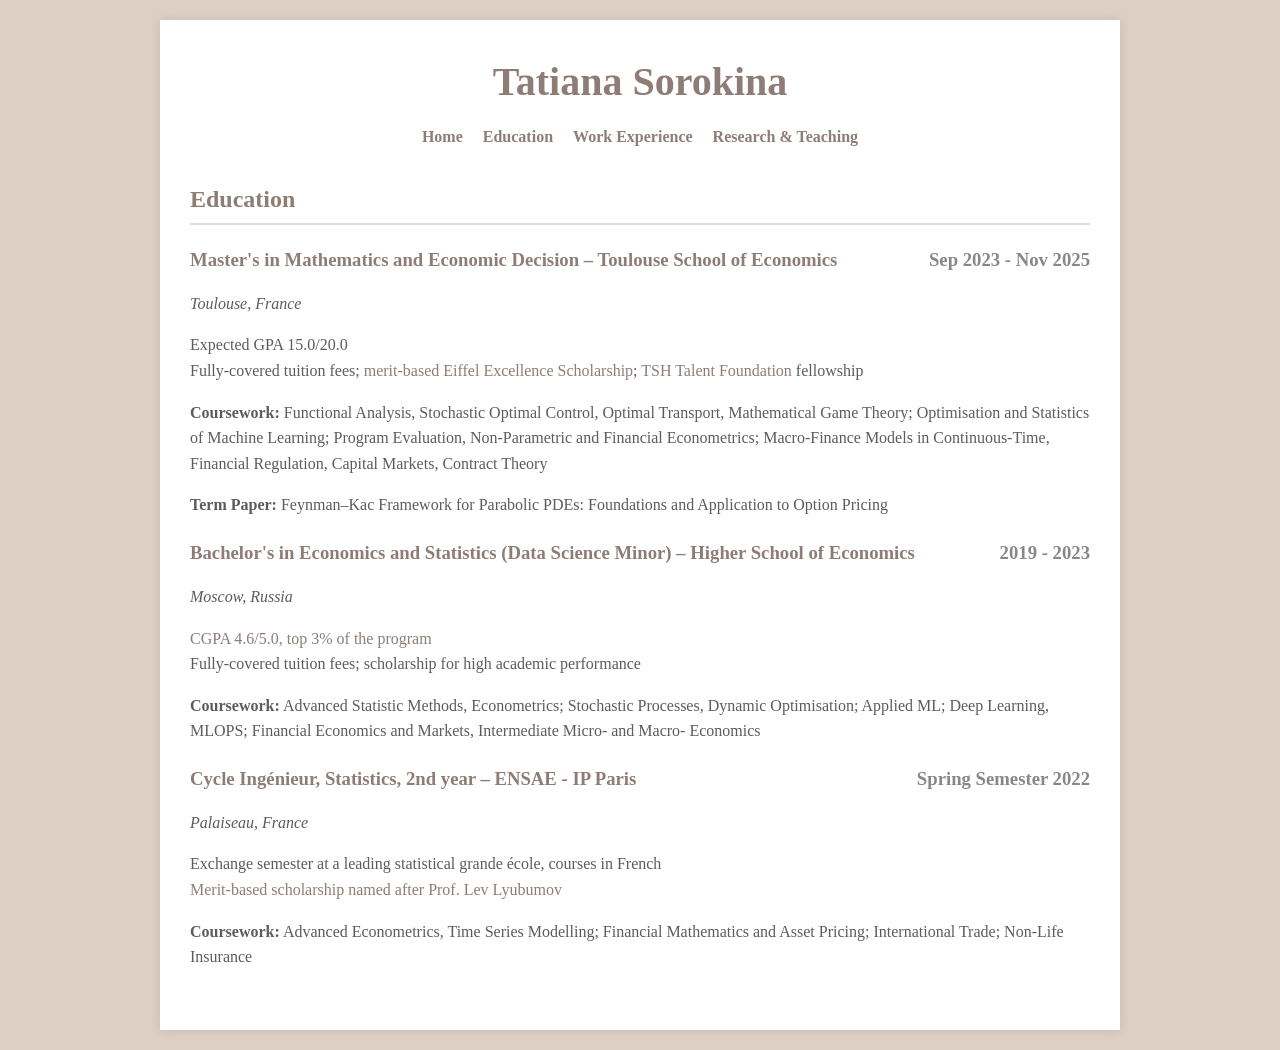
==== education.html @ a3a0c647 "Create education.html" ====
<!DOCTYPE html>
<html lang="en">
<head>
  <meta charset="UTF-8">
  <meta name="viewport" content="width=device-width, initial-scale=1">
  <title>Tatiana Sorokina - Education</title>
  <style>
    /* Global Styles */
    body {
      font-family: "Georgia", serif;
      line-height: 1.6;
      margin: 0;
      padding: 20px;
      background-color: #ddcfc4; /* Page background colour */
      color: #5c5c5c; /* Default text colour */
    }
    .container {
      max-width: 900px;
      margin: auto;
      background: #fff;
      padding: 30px;
      box-shadow: 0 0 10px rgba(0,0,0,0.1);
    }
    header {
      text-align: center;
      margin-bottom: 30px;
    }
    header h1 {
      margin: 0;
      font-size: 2.5em;
      color: #8e7d76; /* Headline colour */
    }
    nav ul {
      list-style: none;
      padding: 0;
      margin: 10px 0;
      display: flex;
      justify-content: center;
      gap: 20px;
    }
    nav ul li {
      display: inline;
    }
    nav ul li a {
      color: #8e7d76;
      text-decoration: none;
      font-weight: bold;
    }
    nav ul li a:hover {
      text-decoration: underline;
    }
    section {
      margin-bottom: 30px;
    }
    h2 {
      border-bottom: 2px solid #ddd;
      padding-bottom: 5px;
      color: #8e7d76;
    }
    h3 {
      color: #8e7d76;
      margin: 0;
    }
    .date {
      float: right;
      color: #888;
    }
    .subsection {
      margin-bottom: 20px;
      clear: both;
    }
    a {
      color: #8e7d76;
      text-decoration: none;
    }
    a:hover {
      text-decoration: underline;
    }
  </style>
</head>
<body>
  <div class="container">
    <header>
      <h1>Tatiana Sorokina</h1>
      <nav>
        <ul>
          <li><a href="index.html">Home</a></li>
          <li><a href="education.html">Education</a></li>
          <li><a href="work.html">Work Experience</a></li>
          <li><a href="research.html">Research & Teaching</a></li>
        </ul>
      </nav>
    </header>

    <section id="education">
      <h2>Education</h2>
      <div class="subsection">
        <h3>
          <a href="https://www.tse-fr.eu/master-mathematics-and-economic-decision"><strong>Master's in Mathematics and Economic Decision</strong></a> – Toulouse School of Economics
          <span class="date">Sep 2023 - Nov 2025</span>
        </h3>
        <p><em>Toulouse, France</em></p>
        <p>
          Expected GPA 15.0/20.0<br>
          Fully-covered tuition fees; <a href="https://www.campusfrance.org/en/eiffel-scholarship-program-of-excellence">merit-based Eiffel Excellence Scholarship</a>; <a href="https://tshtalentfoundation.org/">TSH Talent Foundation</a> fellowship
        </p>
        <p>
          <strong>Coursework:</strong> Functional Analysis, Stochastic Optimal Control, Optimal Transport, Mathematical Game Theory; Optimisation and Statistics of Machine Learning; Program Evaluation, Non-Parametric and Financial Econometrics; Macro-Finance Models in Continuous-Time, Financial Regulation, Capital Markets, Contract Theory
        </p>
        <p>
          <strong>Term Paper:</strong> Feynman–Kac Framework for Parabolic PDEs: Foundations and Application to Option Pricing
        </p>
      </div>

      <div class="subsection">
        <h3>
          <a href="https://www.hse.ru/en/ba/stat/"><strong>Bachelor's in Economics and Statistics (Data Science Minor)</strong></a> – Higher School of Economics
          <span class="date">2019 - 2023</span>
        </h3>
        <p><em>Moscow, Russia</em></p>
        <p>
          <a href="https://www.hse.ru/en/ba/stat/ratings">CGPA 4.6/5.0, top 3% of the program</a><br>
          Fully-covered tuition fees; scholarship for high academic performance
        </p>
        <p>
          <strong>Coursework:</strong> Advanced Statistic Methods, Econometrics; Stochastic Processes, Dynamic Optimisation; Applied ML; Deep Learning, MLOPS; Financial Economics and Markets, Intermediate Micro- and Macro- Economics
        </p>
      </div>

      <div class="subsection">
        <h3>
          <a href="https://www.ensae.fr/en/education/ingenieur-ensae-program/second-year"><strong>Cycle Ingénieur, Statistics, 2nd year</strong></a> – ENSAE - IP Paris
          <span class="date">Spring Semester 2022</span>
        </h3>
        <p><em>Palaiseau, France</em></p>
        <p>
          Exchange semester at a leading statistical grande école, courses in French<br>
          <a href="https://economics.hse.ru/io/news/542937241.html">Merit-based scholarship named after Prof. Lev Lyubumov</a>
        </p>
        <p>
          <strong>Coursework:</strong> Advanced Econometrics, Time Series Modelling; Financial Mathematics and Asset Pricing; International Trade; Non-Life Insurance
        </p>
      </div>
    </section>
  </div>
</body>
</html>
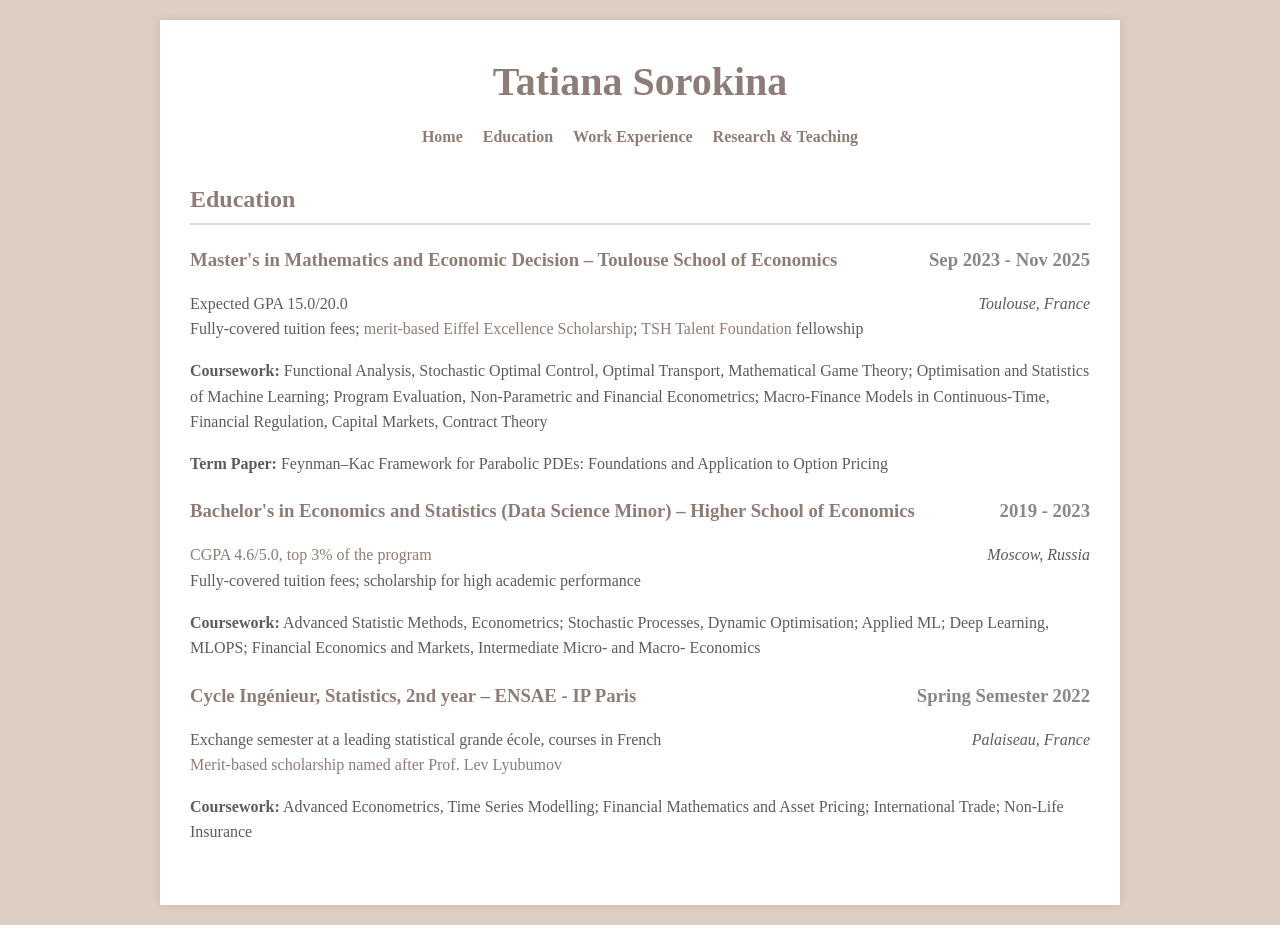
==== commit 37e83469: "Update education.html" ====
--- a/education.html
+++ b/education.html
@@ -4,79 +4,7 @@
   <meta charset="UTF-8">
   <meta name="viewport" content="width=device-width, initial-scale=1">
   <title>Tatiana Sorokina - Education</title>
-  <style>
-    /* Global Styles */
-    body {
-      font-family: "Georgia", serif;
-      line-height: 1.6;
-      margin: 0;
-      padding: 20px;
-      background-color: #ddcfc4; /* Page background colour */
-      color: #5c5c5c; /* Default text colour */
-    }
-    .container {
-      max-width: 900px;
-      margin: auto;
-      background: #fff;
-      padding: 30px;
-      box-shadow: 0 0 10px rgba(0,0,0,0.1);
-    }
-    header {
-      text-align: center;
-      margin-bottom: 30px;
-    }
-    header h1 {
-      margin: 0;
-      font-size: 2.5em;
-      color: #8e7d76; /* Headline colour */
-    }
-    nav ul {
-      list-style: none;
-      padding: 0;
-      margin: 10px 0;
-      display: flex;
-      justify-content: center;
-      gap: 20px;
-    }
-    nav ul li {
-      display: inline;
-    }
-    nav ul li a {
-      color: #8e7d76;
-      text-decoration: none;
-      font-weight: bold;
-    }
-    nav ul li a:hover {
-      text-decoration: underline;
-    }
-    section {
-      margin-bottom: 30px;
-    }
-    h2 {
-      border-bottom: 2px solid #ddd;
-      padding-bottom: 5px;
-      color: #8e7d76;
-    }
-    h3 {
-      color: #8e7d76;
-      margin: 0;
-    }
-    .date {
-      float: right;
-      color: #888;
-    }
-    .subsection {
-      margin-bottom: 20px;
-      clear: both;
-    }
-    a {
-      color: #8e7d76;
-      text-decoration: none;
-    }
-    a:hover {
-      text-decoration: underline;
-    }
-  </style>
+  <link rel="stylesheet" href="style.css">
 </head>
 <body>
   <div class="container">
@@ -99,7 +27,7 @@
           <a href="https://www.tse-fr.eu/master-mathematics-and-economic-decision"><strong>Master's in Mathematics and Economic Decision</strong></a> – Toulouse School of Economics
           <span class="date">Sep 2023 - Nov 2025</span>
         </h3>
-        <p><em>Toulouse, France</em></p>
+        <p><em class="place">Toulouse, France</em></p>
         <p>
           Expected GPA 15.0/20.0<br>
           Fully-covered tuition fees; <a href="https://www.campusfrance.org/en/eiffel-scholarship-program-of-excellence">merit-based Eiffel Excellence Scholarship</a>; <a href="https://tshtalentfoundation.org/">TSH Talent Foundation</a> fellowship
@@ -117,7 +45,7 @@
           <a href="https://www.hse.ru/en/ba/stat/"><strong>Bachelor's in Economics and Statistics (Data Science Minor)</strong></a> – Higher School of Economics
           <span class="date">2019 - 2023</span>
         </h3>
-        <p><em>Moscow, Russia</em></p>
+        <p><em class="place">Moscow, Russia</em></p>
         <p>
           <a href="https://www.hse.ru/en/ba/stat/ratings">CGPA 4.6/5.0, top 3% of the program</a><br>
           Fully-covered tuition fees; scholarship for high academic performance
@@ -132,7 +60,7 @@
           <a href="https://www.ensae.fr/en/education/ingenieur-ensae-program/second-year"><strong>Cycle Ingénieur, Statistics, 2nd year</strong></a> – ENSAE - IP Paris
           <span class="date">Spring Semester 2022</span>
         </h3>
-        <p><em>Palaiseau, France</em></p>
+        <p><em class="place">Palaiseau, France</em></p>
         <p>
           Exchange semester at a leading statistical grande école, courses in French<br>
           <a href="https://economics.hse.ru/io/news/542937241.html">Merit-based scholarship named after Prof. Lev Lyubumov</a>
--- a/style.css
+++ b/style.css
@@ -0,0 +1,78 @@
+/* Global Styles */
+body {
+  font-family: "Georgia", serif;
+  line-height: 1.6;
+  margin: 0;
+  padding: 20px;
+  background-color: #ddcfc4; /* Page background colour */
+  color: #5c5c5c; /* Default text colour */
+}
+.container {
+  max-width: 900px;
+  margin: auto;
+  background: #fff;
+  padding: 30px;
+  box-shadow: 0 0 10px rgba(0,0,0,0.1);
+}
+header {
+  text-align: center;
+  margin-bottom: 30px;
+}
+header h1 {
+  margin: 0;
+  font-size: 2.5em;
+  color: #8e7d76; /* Headline colour */
+}
+nav ul {
+  list-style: none;
+  padding: 0;
+  margin: 10px 0;
+  display: flex;
+  justify-content: center;
+  gap: 20px;
+}
+nav ul li {
+  display: inline;
+}
+nav ul li a {
+  color: #8e7d76;
+  text-decoration: none;
+  font-weight: bold;
+}
+nav ul li a:hover {
+  text-decoration: underline;
+}
+section {
+  margin-bottom: 30px;
+}
+h2 {
+  border-bottom: 2px solid #ddd;
+  padding-bottom: 5px;
+  color: #8e7d76;
+}
+h3 {
+  color: #8e7d76;
+  margin: 0;
+}
+.date {
+  float: right;
+  color: #888;
+}
+.place {
+  float: right;
+}
+.subsection {
+  margin-bottom: 20px;
+  clear: both;
+}
+a {
+  color: #8e7d76;
+  text-decoration: none;
+}
+a:hover {
+  text-decoration: underline;
+}
+ul {
+  list-style: disc;
+  margin-left: 20px;
+}
